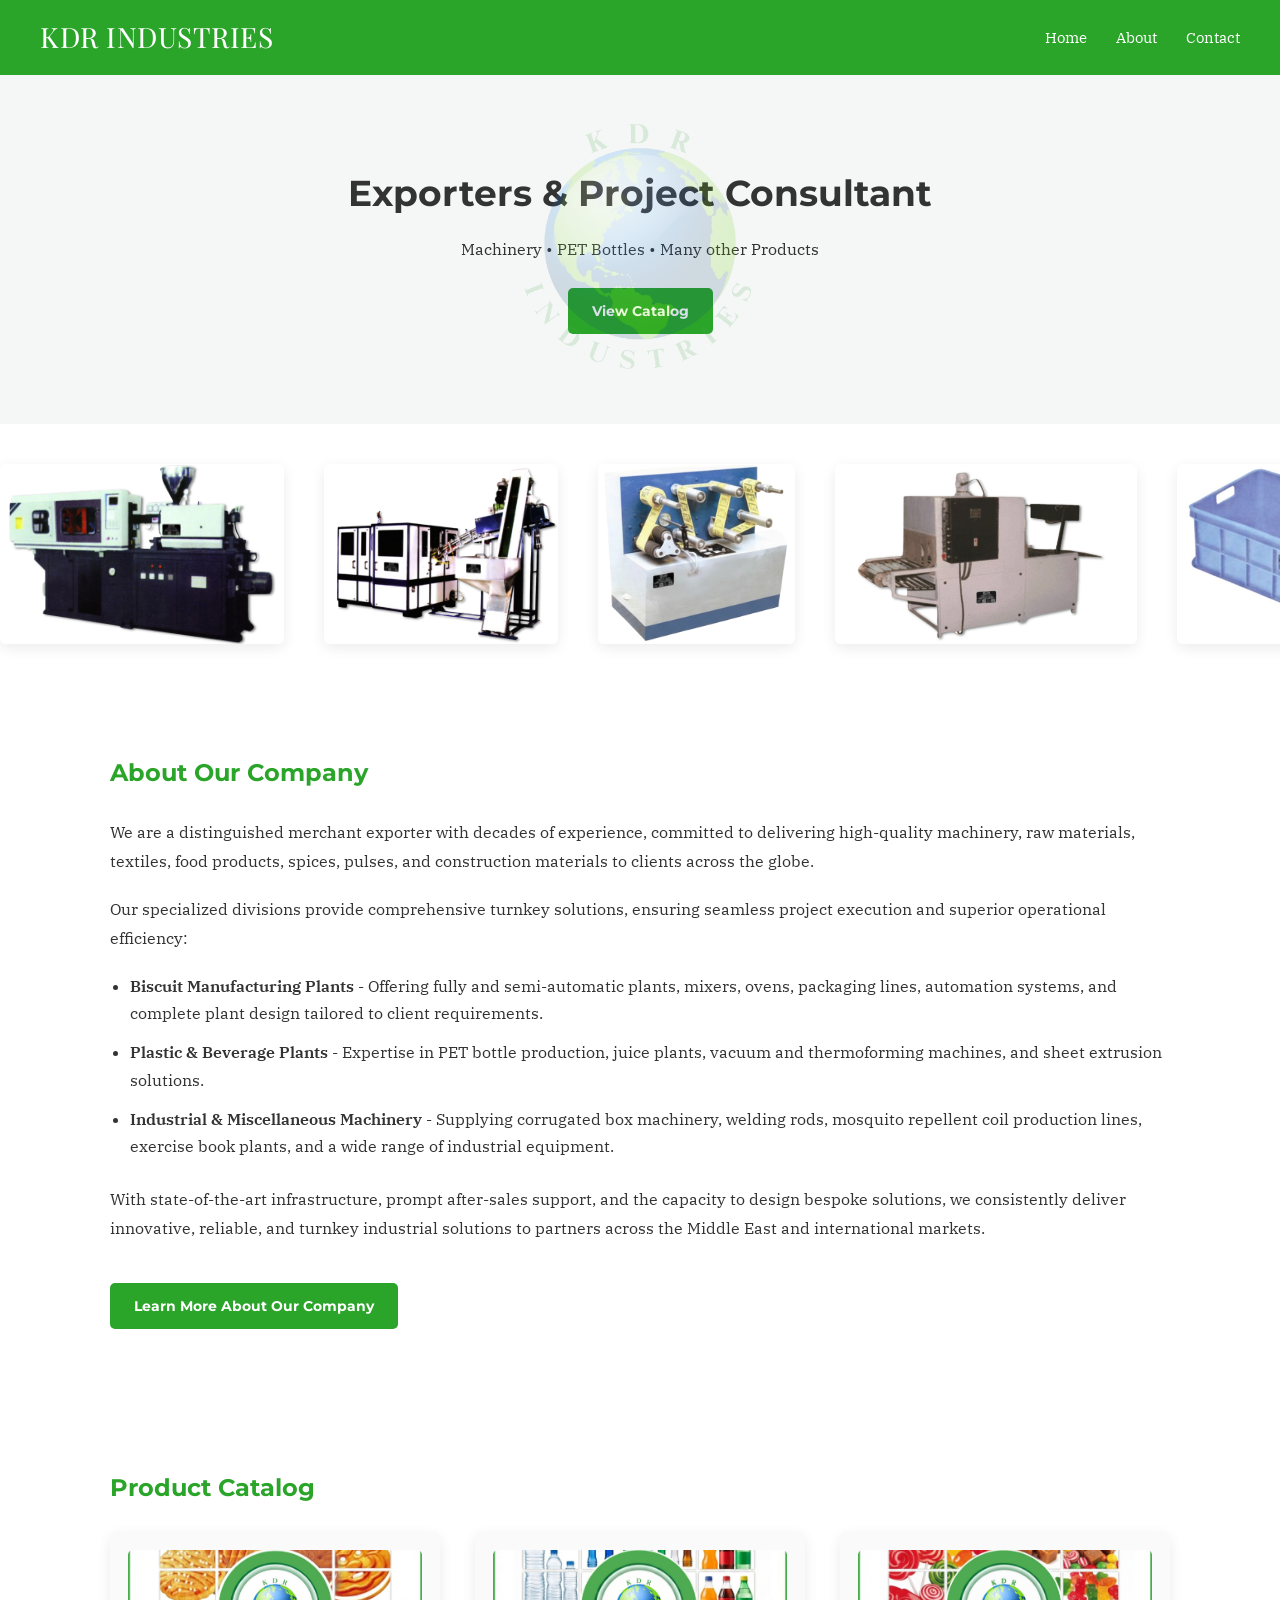
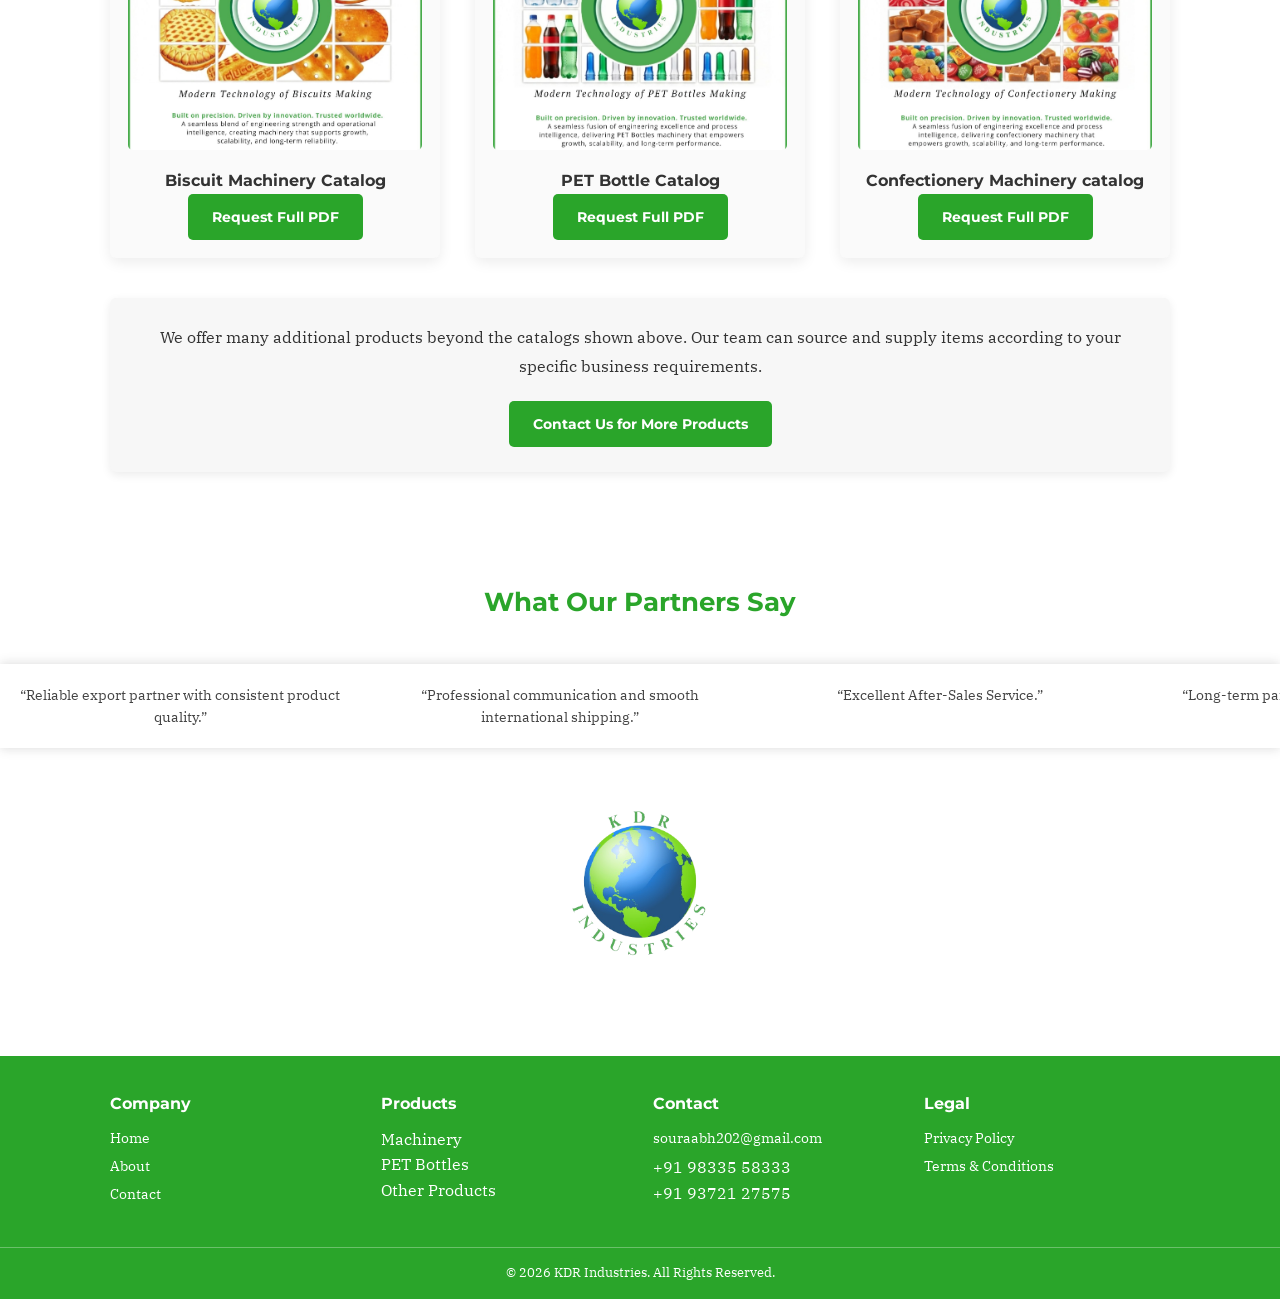
==== index.html @ a117afd2 "Add files via upload" ====
<!DOCTYPE html>
<html>

<head>

<link href="https://fonts.googleapis.com/css2?family=Playfair+Display:wght@430&display=swap" rel="stylesheet">

<link href="https://fonts.googleapis.com/css2?family=Montserrat:wght@700&family=Roboto:wght@400&display=swap" rel="stylesheet"><link href="https://fonts.googleapis.com/css2?family=IBM+Plex+Serif:wght@400;700&family=Montserrat:wght@700&display=swap" rel="stylesheet">

<title>KDR INDUSTRIES</title>

<meta name="viewport" content="width=device-width, initial-scale=1">

<link rel="stylesheet" href="style.css">

</head>

<body>

<header>

<div class="logo">
<h3>KDR INDUSTRIES</h3>
</div>

<nav>
<a href="index.html">Home</a>
<a href="about.html">About</a>
<a href="contact.html">Contact</a>
</nav>

</header>



<section class="hero">

<div class="hero-logo">
<img src="images/logo.png">
</div>

<h1>Exporters & Project Consultant</h1>

<p>Machinery • PET Bottles • Many other Products</p>

<a class="button" href="#catalog">View Catalog</a>

</section>

<section class="photo-slider-section">

<div class="photo-slider">

<img src="images/slide1.jpg" alt="">
<img src="images/slide2.jpg" alt="">
<img src="images/slide3.jpg" alt="">
<img src="images/slide4.jpg" alt="">
<img src="images/slide5.jpg" alt="">
<img src="images/slide6.jpg" alt="">
<img src="images/slide7.jpg" alt="">
<img src="images/slide8.jpg" alt="">

<!-- repeat same images again for seamless loop -->

<img src="images/slide1.jpg" alt="">
<img src="images/slide2.jpg" alt="">
<img src="images/slide3.jpg" alt="">
<img src="images/slide4.jpg" alt="">
<img src="images/slide5.jpg" alt="">
<img src="images/slide6.jpg" alt="">
<img src="images/slide7.jpg" alt="">
<img src="images/slide8.jpg" alt="">

</div>

</section>

<section class="section">

<h2>About Our Company</h2>

<p>
We are a distinguished merchant exporter with decades of experience, committed to delivering high-quality machinery, raw materials, textiles, food products, spices, pulses, and construction materials to clients across the globe.
</p>

<p>
Our specialized divisions provide comprehensive turnkey solutions, ensuring seamless project execution and superior operational efficiency:
</p>

<ul>
  <li><strong>Biscuit Manufacturing Plants</strong> - Offering fully and semi-automatic plants, mixers, ovens, packaging lines, automation systems, and complete plant design tailored to client requirements.</li>
  <li><strong>Plastic & Beverage Plants</strong> - Expertise in PET bottle production, juice plants, vacuum and thermoforming machines, and sheet extrusion solutions.</li>
  <li><strong>Industrial & Miscellaneous Machinery</strong> - Supplying corrugated box machinery, welding rods, mosquito repellent coil production lines, exercise book plants, and a wide range of industrial equipment.</li>
</ul>

<p>
With state-of-the-art infrastructure, prompt after-sales support, and the capacity to design bespoke solutions, we consistently deliver innovative, reliable, and turnkey industrial solutions to partners across the Middle East and international markets.
</p>

<a class="button about-btn" href="about.html">Learn More About Our Company</a>

</section>



<section id="catalog" class="section">

<h2>Product Catalog</h2>

<div class="catalog">

<div class="catalog-card">

<img src="images/brochure1.jpg" class="catalog-img">

<h4>Biscuit Machinery Catalog</h4>

<a class="button" href="contact.html">
Request Full PDF
</a>

</div>


<div class="catalog-card">

<img src="images/brochure2.jpg" class="catalog-img">

<h4>PET Bottle Catalog</h4>

<a class="button" href="contact.html">
Request Full PDF
</a>

</div>


<div class="catalog-card">

<img src="images/brochure3.jpg" class="catalog-img">

<h4>Confectionery Machinery catalog</h4>

<a class="button" href="contact.html">
Request Full PDF
</a>

</div>

</div>

<div class="catalog-note">

<p>
We offer many additional products beyond the catalogs shown above.
Our team can source and supply items according to your specific
business requirements.
</p>

<a class="button" href="contact.html">
Contact Us for More Products
</a>

</div>

</section>

<!-- MODAL FOR CATALOG PREVIEW -->
<div id="catalogModal" class="modal">
  <span class="modal-close">&times;</span>
  <img class="modal-content" id="modalImage">
</div>

<!-- TESTIMONIALS TITLE -->

<div class="testimonial-title">
<h2>What Our Partners Say</h2>
</div>

<section class="testimonials">

<div class="testimonial-slider">

<div class="testimonial">
“Reliable export partner with consistent product quality.”
</div>

<div class="testimonial">
“Professional communication and smooth international shipping.”
</div>

<div class="testimonial">
“Excellent After-Sales Service.”
</div>

<div class="testimonial">
“Long-term partnership built on trust and reliability.”
</div>

<!-- duplicated for smooth loop -->

<div class="testimonial">
“Reliable export partner with consistent product quality.”
</div>

<div class="testimonial">
“Professional communication and smooth international shipping.”
</div>

<div class="testimonial">
“Excellent After-Sales Service.”
</div>

<div class="testimonial">
“Long-term partnership built on trust and reliability.”
</div>

</div>

</section>



<!-- BRAND LOGO SECTION -->

<section class="brand-section">

<a href="about.html">

<img src="images/logo.png">

</a>

</section>



<footer>

<div class="footer-container">

<div class="footer-section">

<h4>Company</h4>

<a href="index.html">Home</a>
<a href="about.html">About</a>
<a href="contact.html">Contact</a>

</div>


<div class="footer-section">

<h4>Products</h4>

<p>Machinery</p>
<p>PET Bottles</p>
<p>Other Products</p>

</div>


<div class="footer-section">

<h4>Contact</h4>

<a href="mailto:souraabh202@gmail.com">
souraabh202@gmail.com
</a>

<p>+91 98335 58333</p>

<p>+91 93721 27575</p>

</div>


<div class="footer-section">

<h4>Legal</h4>

<a href="privacy.html">Privacy Policy</a>
<a href="terms.html">Terms & Conditions</a>

</div>

</div>


<div class="footer-bottom">

© 2026 KDR Industries. All Rights Reserved.

</div>

</footer>

<script>
// CATALOG IMAGE MODAL
const modal = document.getElementById("catalogModal");
const modalImg = document.getElementById("modalImage");
const catalogImages = document.querySelectorAll(".catalog-img");
const closeBtn = document.querySelector(".modal-close");

catalogImages.forEach(img => {
  img.onclick = function(){
    modal.style.display = "block";
    modalImg.src = this.src;
  }
});

closeBtn.onclick = function() {
  modal.style.display = "none";
}

// Close modal if click outside the image
modal.onclick = function(e){
  if(e.target === modal){
    modal.style.display = "none";
  }
}
</script>

</body>

</html>
---- style.css ----
*{
margin:0;
padding:0;
box-sizing:border-box;
}

body{
font-family: Arial, Helvetica, sans-serif;
background:#ffffff;
color:#333;
line-height:1.6;
}

/* HEADER */

header{
background:#2aa52a;
color:white;
padding:15px 40px;
display:flex;
align-items:center;
justify-content:space-between;
flex-wrap:wrap;
}

.logo img{
height:42px;
}

/* GLOBAL FONT SETTINGS */

/* HEADINGS / BOLD TEXT */
h1, h2, h3, h4, h5, h6 {
    font-family: 'Montserrat', sans-serif;
    font-weight:700;
}

/* BODY / PARAGRAPHS / LINKS */
body, p, li, a {
    font-family: 'IBM Plex Serif', serif;
    font-weight:400;
}

/* BUTTONS & STRONG TEXT */
.button, strong {
    font-family: 'Montserrat', sans-serif;
    font-weight:700;
}

/* NAVIGATION */

nav a{
color:white;
text-decoration:none;
margin-left:25px;
font-size:15px;
transition:0.3s;
display:inline-block;
}

nav a:hover{
color:#e6fff7;
transform:scale(1.08);
}

/* HERO */

.hero{
background:#f4f7f6;
padding:90px 20px;
text-align:center;
position:relative;
overflow:hidden;
}

/* HERO LOGO WATERMARK */

.hero-logo{
position:absolute;
top:50%;
left:50%;
transform:translate(-50%,-50%);
opacity:0.17;
pointer-events:none;
}

.hero-logo img{
width:320px;
max-width:80%;
}

.hero h1{
font-size:36px;
margin-bottom:15px;
}

.hero p{
margin-bottom:25px;
}

/* BUTTON */

.button{
background:#2aa52a;
color:white;
padding:12px 24px;
border-radius:5px;
text-decoration:none;
font-size:14px;
display:inline-block;
transition:0.25s;
}

/* UPDATED BUTTON HOVER: background changes, zoom works, text color stays white */
.button:hover{
transform:scale(1.07);
background:#1d781d;
color:white; /* text color stays same */
}

.button:hover{
text-decoration:none;
}

/* SECTIONS */

.section{
padding:70px 20px;
max-width:1100px;
margin:auto;
}

.section h2{
margin-bottom:25px;
color:#2aa52a;
}

/* CATALOG */

.catalog{
display:grid;
grid-template-columns:repeat(auto-fit,minmax(260px,1fr));
gap:35px;
}

.catalog-card{
background:#fafafa;
padding:18px;
border-radius:6px;
box-shadow:0 4px 14px rgba(0,0,0,0.08);
text-align:center;
}

/* Catalog images - better fit for A4 type */
.catalog-card img{
    width:100%;
    max-height:200px;  /* new: limit height so tall images fit nicely */
    object-fit:cover;  /* crop proportionally if needed */
    border-radius:5px;
    cursor:pointer;
    transition:0.3s;
}

.catalog-card img:hover{
    transform:scale(1.05);
}

.catalog-card h4{
margin-top:10px;
}

/* TESTIMONIALS */

.testimonials{
background:#ffffff;
padding:20px;
margin-top:40px;
box-shadow:0px -3px 10px rgba(0,0,0,0.08),
0px 3px 10px rgba(0,0,0,0.08);
overflow:hidden;
}

.testimonial-slider{
display:flex;
gap:60px;
width:max-content;
animation:slide 25s linear infinite;
}

.testimonial{
width:320px;
font-size:14px;
color:#444;
text-align:center;
}

@keyframes slide{
0%{transform:translateX(0);}
100%{transform:translateX(-50%);}
}
/* FOOTER */

footer{
background:#2aa52a;
color:white;
margin-top:50px;
}

.footer-container{
max-width:1100px;
margin:auto;
padding:35px 20px;
display:grid;
grid-template-columns:repeat(auto-fit,minmax(220px,1fr));
gap:25px;
}

.footer-section h4{
margin-bottom:10px;
}

.footer-section a{
color:white;
text-decoration:none;
display:block;
margin-bottom:6px;
font-size:14px;
}

.footer-section a:hover{
text-decoration:underline;
}

.footer-bottom{
text-align:center;
padding:15px;
border-top:1px solid rgba(255,255,255,0.3);
font-size:13px;
}

/* CONTACT BOX */

.contact-box{
background:#f7f7f7;
padding:30px;
border-radius:6px;
box-shadow:0 3px 10px rgba(0,0,0,0.1);
max-width:600px;
}

/* TESTIMONIAL TITLE */

.testimonial-title{
text-align:center;
margin-top:40px;
margin-bottom:10px;
}

.testimonial-title h2{
color:#2aa52a;
font-size:26px;
}

/* CONTACT FLEX CONTAINER */
.contact-flex-container{
    display:flex;
    align-items:flex-start;
    justify-content:space-between;
    gap:40px;
    flex-wrap:wrap; /* for mobile */
}

/* Make contact box take most space */
.contact-box{
    flex:1 1 400px; /* grow, shrink, base 400px */
    padding:25px;
    background:#f4f4f4;
    border-radius:8px;
    box-shadow:0 3px 10px rgba(0,0,0,0.08);
}

/* Logo next to it */
.contact-logo{
    flex:0 0 250px; /* fixed width for logo */
    text-align:center;
}

.contact-logo img{
    max-width:100%;
    border-radius:8px;
    opacity:0.9;
    transition:0.3s;
}

.contact-logo img:hover{
    transform:scale(1.05);
    opacity:1;
}

/* BRAND LOGO SECTION */
.brand-section{
    text-align:center;
    padding:60px 20px 40px 20px;
}

.brand-section img{
    width:150px;  /* increased from 70px */
    max-width:90%;
    opacity:0.95;
    transition:0.3s;
}

.brand-section img:hover{
    transform:scale(1.05);
    opacity:1;
}

.catalog-note{
text-align:center;
margin-top:40px;
padding:25px;
background:#f7f7f7;
border-radius:6px;
box-shadow:0 3px 10px rgba(0,0,0,0.08);
}

.catalog-note p{
margin-bottom:15px;
font-size:15px;
}

/* CONTACT FLEX CONTAINER */
.contact-flex-container{
    display:flex;
    align-items:flex-start;
    justify-content:space-between;
    gap:40px;
    flex-wrap:wrap; /* for mobile */
}

/* Contact Box */
.contact-box{
    flex:1 1 400px; /* takes most space */
    padding:25px;
    background:#f4f4f4;
    border-radius:8px;
    box-shadow:0 3px 10px rgba(0,0,0,0.08);
}

/* Map next to contact box */
.contact-map{
    flex:0 0 400px; /* fixed width on desktop */
    border-radius:8px;
    overflow:hidden;
}

.contact-map iframe{
    border-radius:8px;
}

/* CATALOG IMAGE MODAL */
.modal {
  display:none;
  position:fixed;
  z-index:1000;
  padding-top:60px;
  left:0;
  top:0;
  width:100%;
  height:100%;
  overflow:auto;
  background-color: rgba(0,0,0,0.8);
}

.modal-content {
  margin:auto;
  display:block;
  max-width:90%;
  max-height:80%;
  border-radius:6px;
}

.modal-close {
  position:absolute;
  top:20px;
  right:35px;
  color:#fff;
  font-size:40px;
  font-weight:bold;
  cursor:pointer;
  transition:0.3s;
}

.modal-close:hover {
  color:#ccc;
}

/* Make links look like normal text but still clickable */
a {
    color: inherit;      /* uses the text color of the surrounding element */
    text-decoration: none; /* removes underline */
    transition: 0.3s;
}

/* Optional: subtle hover effect to show it's clickable */
a:hover {
    color: #007f5f; /* or a slightly darker/lighter shade of your green */
    text-decoration: underline; /* optional: only on hover */
}

/* Header company name font */
header .logo h3 {
    font-family: 'Playfair Display', serif;
    font-weight:430; /* optional, makes it bold */
    font-size: 28px; /* adjust size as needed */
    letter-spacing: 0.5px; /* optional, subtle spacing */
    margin: 0; /* keep it tight with header layout */
}

/* About Section - cleaner spacing */
.section p {
    line-height: 1.8;      /* more spacing between lines */
    margin-bottom: 20px;    /* space between paragraphs */
    font-size: 16px;        /* slightly larger for readability */
}

.section ul {
    margin: 15px 0 25px 20px;  /* top & bottom spacing + indent */
    line-height: 1.7;           /* spacing between bullet lines */
}

.section ul li {
    margin-bottom: 12px;  /* space between bullets */
}

/* About section bullet points - bold but same font as body */
.section ul li strong {
    font-family: 'IBM Plex Serif', serif;  /* same as body text */
    font-weight: 600;                      /* slightly heavier for emphasis */
}

/* About section left-aligned button */
.section .about-btn {
    display: inline-block;   /* keeps it inline like normal button */
    margin-top: 20px;        /* spacing from paragraph */
    background: #2aa52a;     /* same green as other buttons */
    color: white;            /* text color stays white */
    padding: 12px 24px;
    border-radius: 5px;
    text-decoration: none;
    font-size: 14px;
    transition: 0.25s;
}

.section .about-btn:hover {
    transform: scale(1.07);
    background: #1d781d;    /* same hover green as other buttons */
    color: white;            /* text color stays same on hover */
}

/* PHOTO SLIDER */

.photo-slider-section{
overflow:hidden;
background:#ffffff;
padding:40px 0;
}

.photo-slider{
display:flex;
gap:40px;
width:max-content;
animation:photoslide 25s linear infinite;
}

.photo-slider img{
height:180px;
width:auto;
border-radius:6px;
box-shadow:0 4px 14px rgba(0,0,0,0.08);
transition:0.3s;
}

.photo-slider img:hover{
transform:scale(1.05);
}

@keyframes photoslide{
0%{transform:translateX(0);}
100%{transform:translateX(-50%);}
}

/* Brand name bottom about us */
.brand-name{
font-family: 'Playfair Display', serif;
font-weight: 400;
}


/* Privacy policy tighter spacing */

.privacy-page p{
line-height:1.2;
margin-bottom:10px;
}

.privacy-page ul{
margin:10px 0 15px 20px;
}

.privacy-page ul li{
margin-bottom:6px;
}





/* MOBILE */

@media(max-width:768px){

.hero h1{
font-size:26px;
}

header{
flex-direction:column;
align-items:flex-start;
}

nav{
margin-top:10px;
}

}
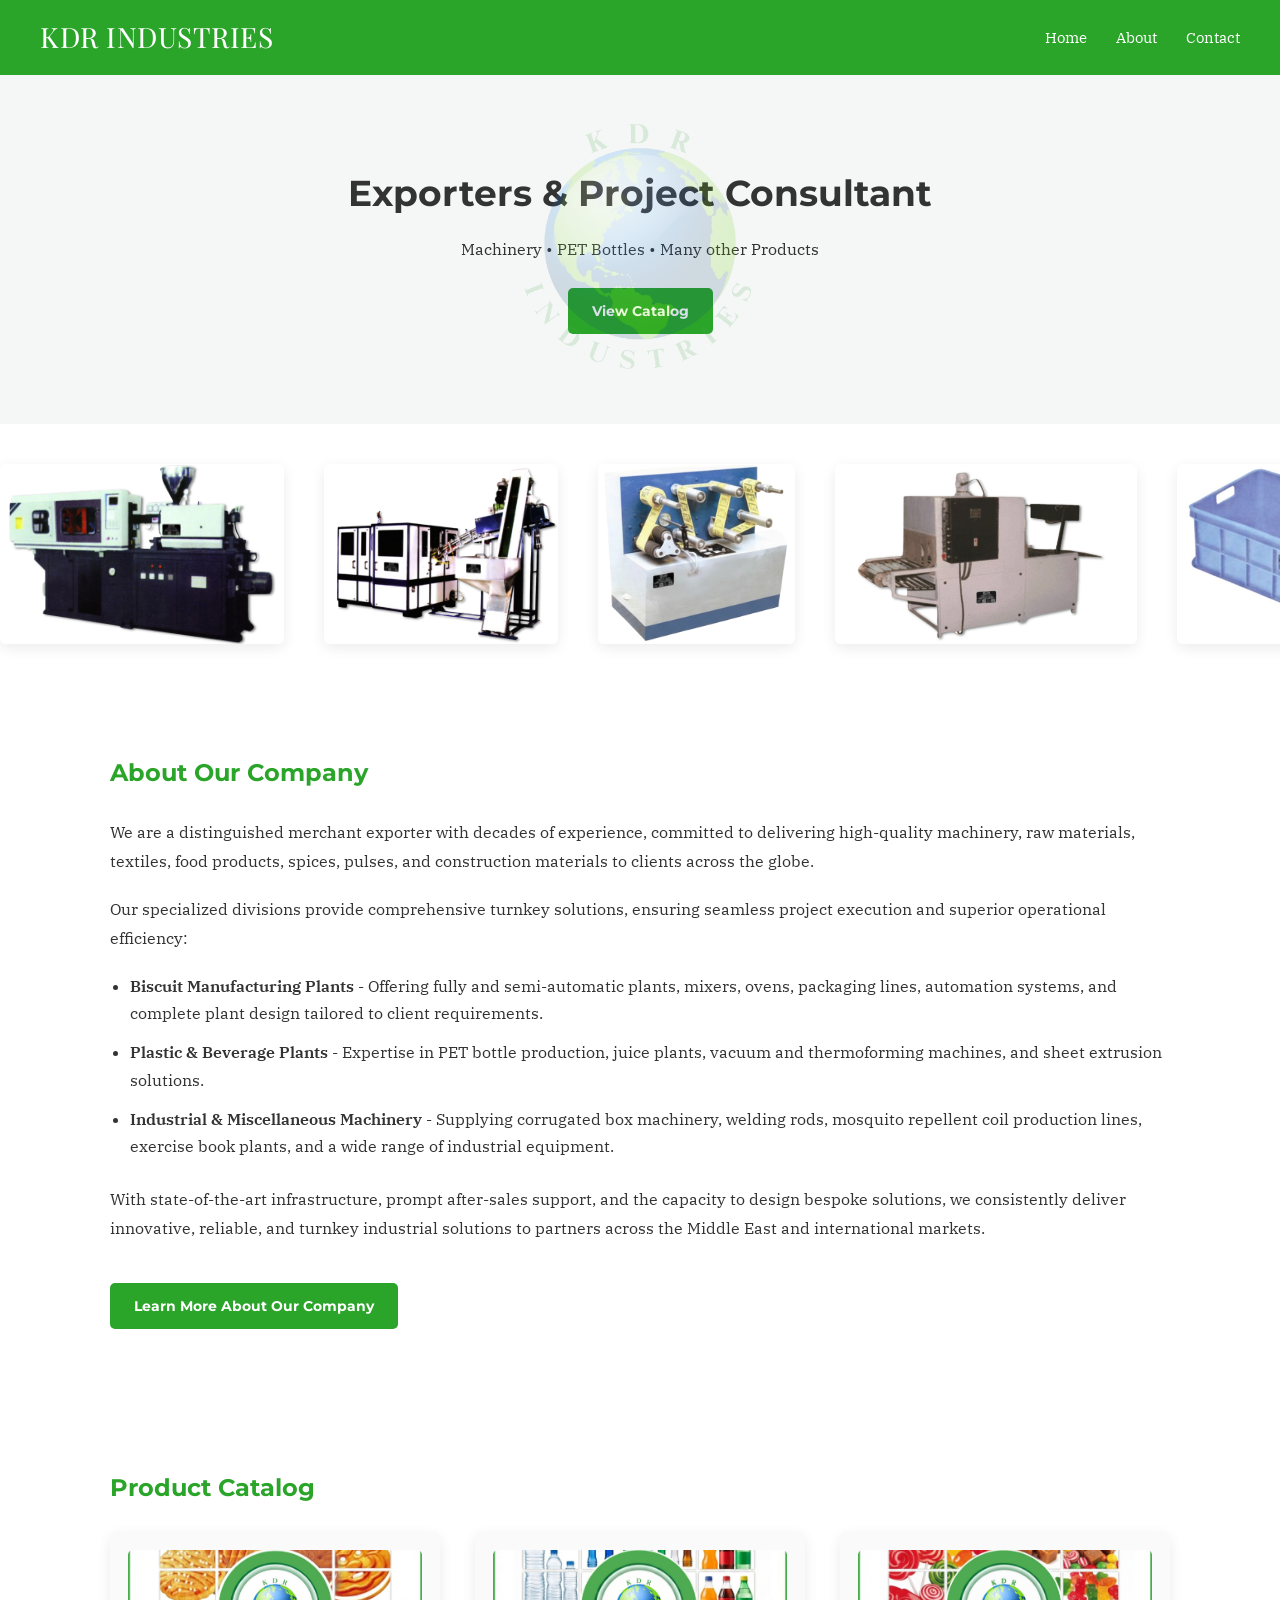
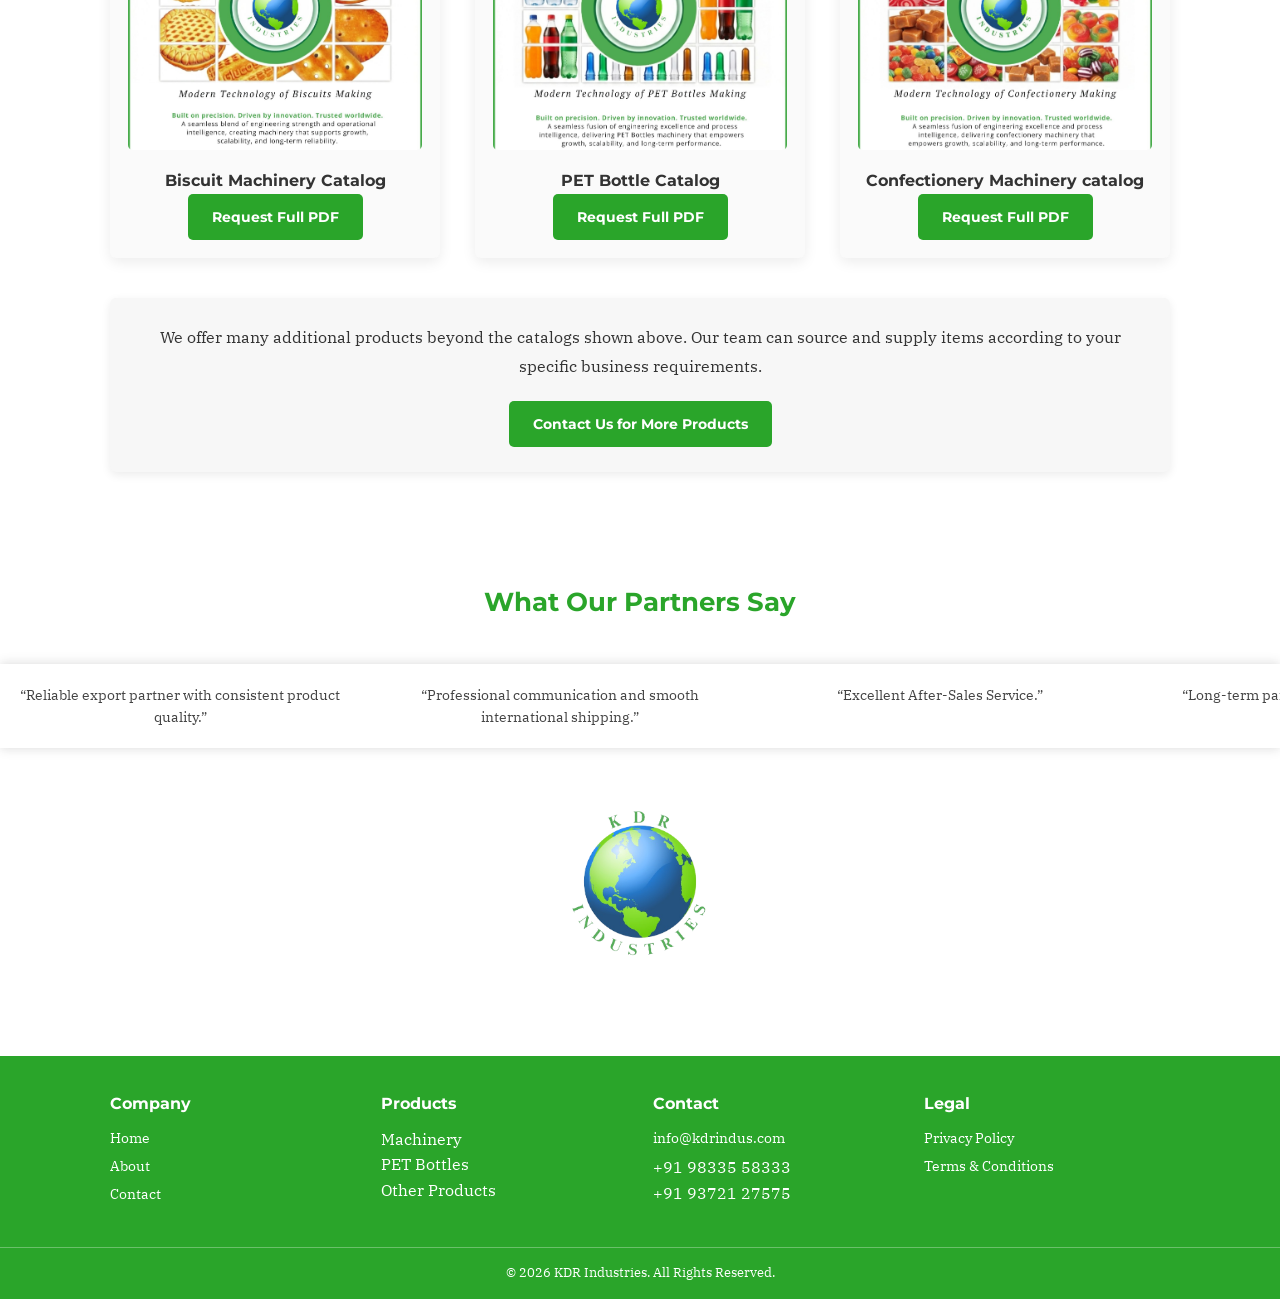
==== commit dfa2035e: "Update index.html" ====
--- a/index.html
+++ b/index.html
@@ -3,6 +3,8 @@
 
 <head>
 
+<link rel="canonical" href="https://kdrindus.com/">  
+  
 <link href="https://fonts.googleapis.com/css2?family=Playfair+Display:wght@430&display=swap" rel="stylesheet">
 
 <link href="https://fonts.googleapis.com/css2?family=Montserrat:wght@700&family=Roboto:wght@400&display=swap" rel="stylesheet"><link href="https://fonts.googleapis.com/css2?family=IBM+Plex+Serif:wght@400;700&family=Montserrat:wght@700&display=swap" rel="stylesheet">
@@ -13,6 +15,19 @@
 
 <link rel="stylesheet" href="style.css">
 
+<script type="application/ld+json">
+{
+ "@context":"https://schema.org",
+ "@type":"Organization",
+ "name":"KDR Industries",
+ "url":"https://kdrindus.com",
+ "logo":"https://kdrindus.com/images/logo.png"
+}
+</script>
+
+<link rel="icon" href="/images/favicon.png" type="image/png">
+<link rel="shortcut icon" href="/images/favicon.png">  
+  
 </head>
 
 <body>
@@ -265,8 +280,8 @@
 
 <h4>Contact</h4>
 
-<a href="mailto:souraabh202@gmail.com">
-souraabh202@gmail.com
+<a href="mailto:info@kdrindus.com">
+info@kdrindus.com
 </a>
 
 <p>+91 98335 58333</p>
@@ -324,4 +339,4 @@
 
 </body>
 
-</html>+</html>
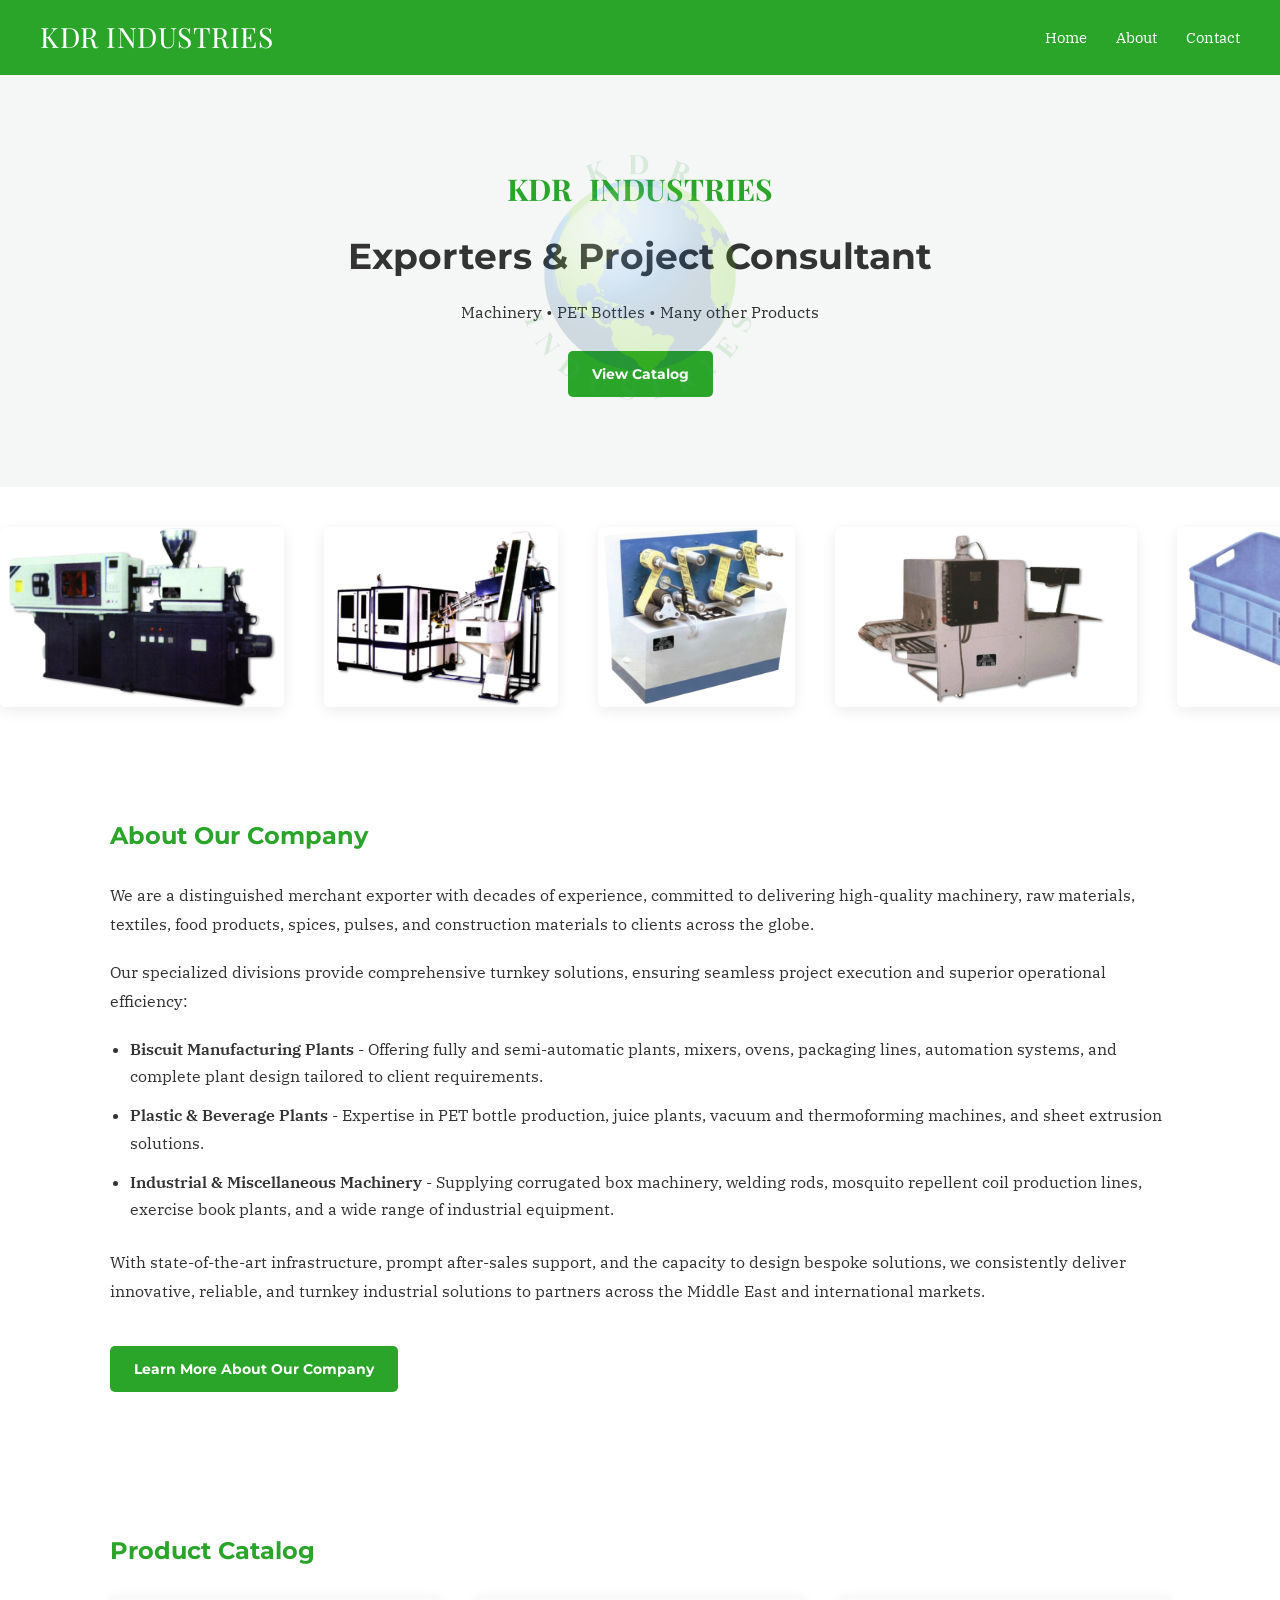
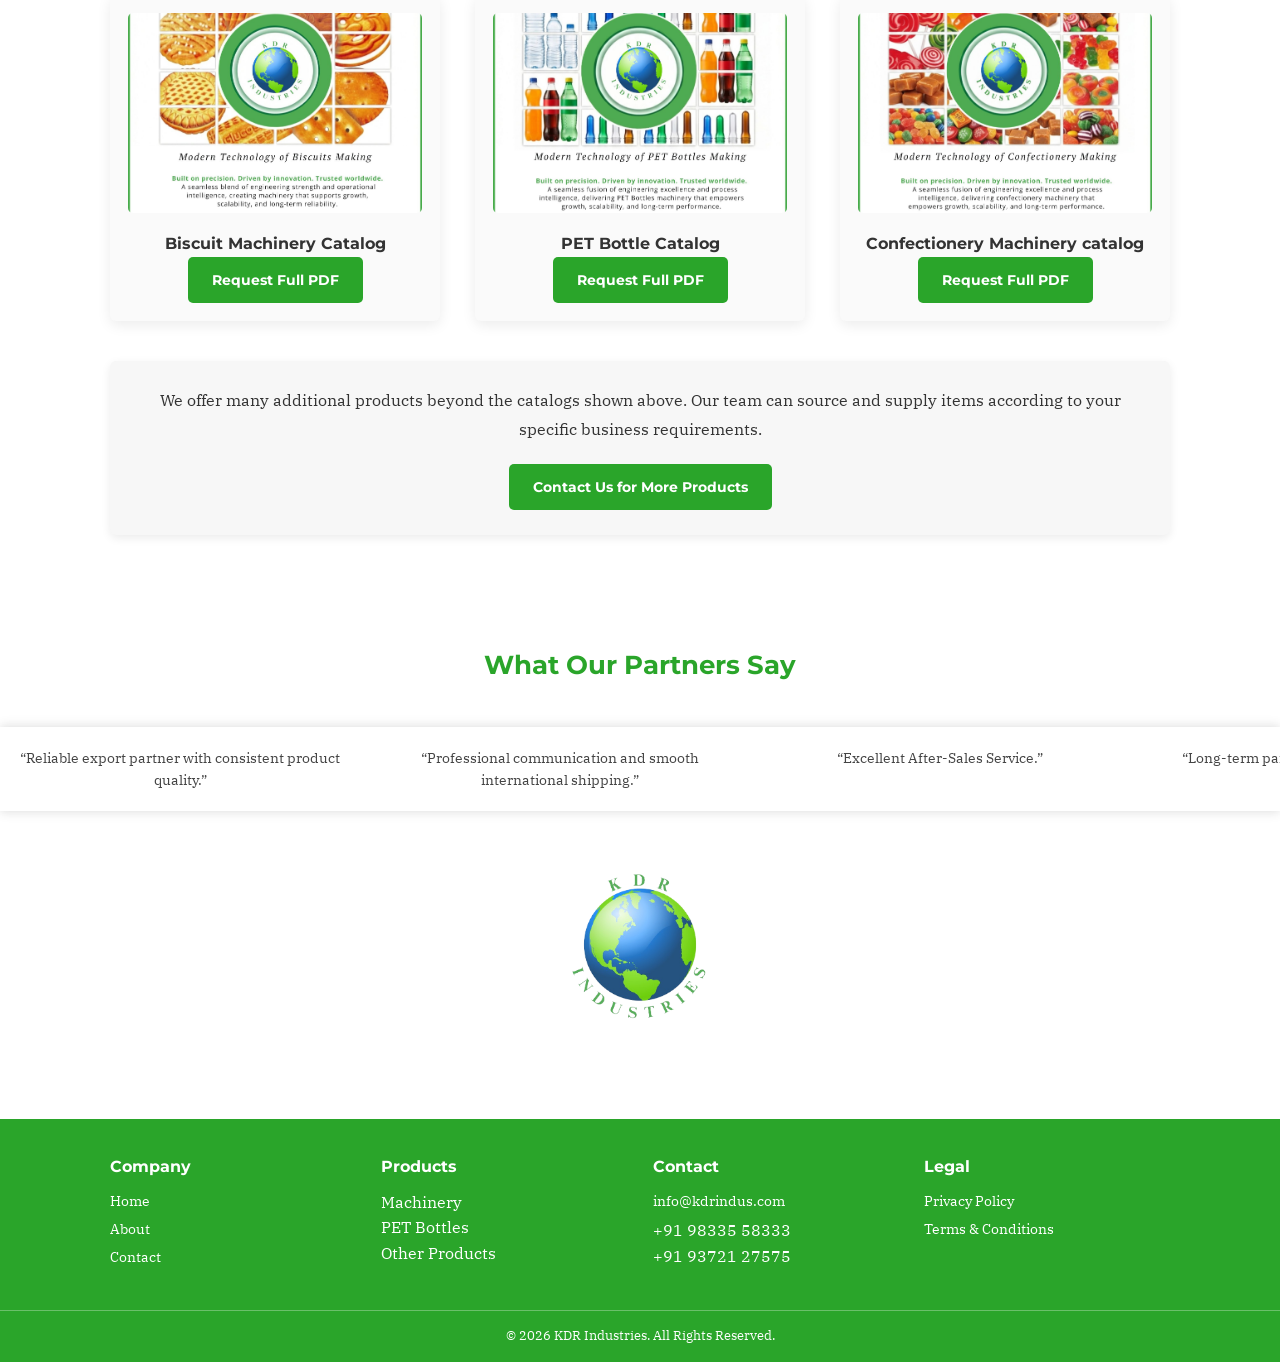
==== commit 30822ab0: "Update index.html" ====
--- a/index.html
+++ b/index.html
@@ -9,7 +9,9 @@
 
 <link href="https://fonts.googleapis.com/css2?family=Montserrat:wght@700&family=Roboto:wght@400&display=swap" rel="stylesheet"><link href="https://fonts.googleapis.com/css2?family=IBM+Plex+Serif:wght@400;700&family=Montserrat:wght@700&display=swap" rel="stylesheet">
 
-<title>KDR INDUSTRIES</title>
+<title>KDR Industries – Machinery Exporters & Project Consultants</title>
+
+<meta name="description" content="KDR Industries is a leading exporter of machinery, PET bottles, and turnkey industrial solutions serving global markets including the Middle East.">  
 
 <meta name="viewport" content="width=device-width, initial-scale=1">
 
@@ -54,6 +56,10 @@
 <img src="images/logo.png">
 </div>
 
+<h1 style="color: #2aa52a; font-family: 'Playfair Display', serif; font-size: 30px; word-spacing: 10px;">
+  KDR INDUSTRIES
+</h1>
+  
 <h1>Exporters & Project Consultant</h1>
 
 <p>Machinery • PET Bottles • Many other Products</p>
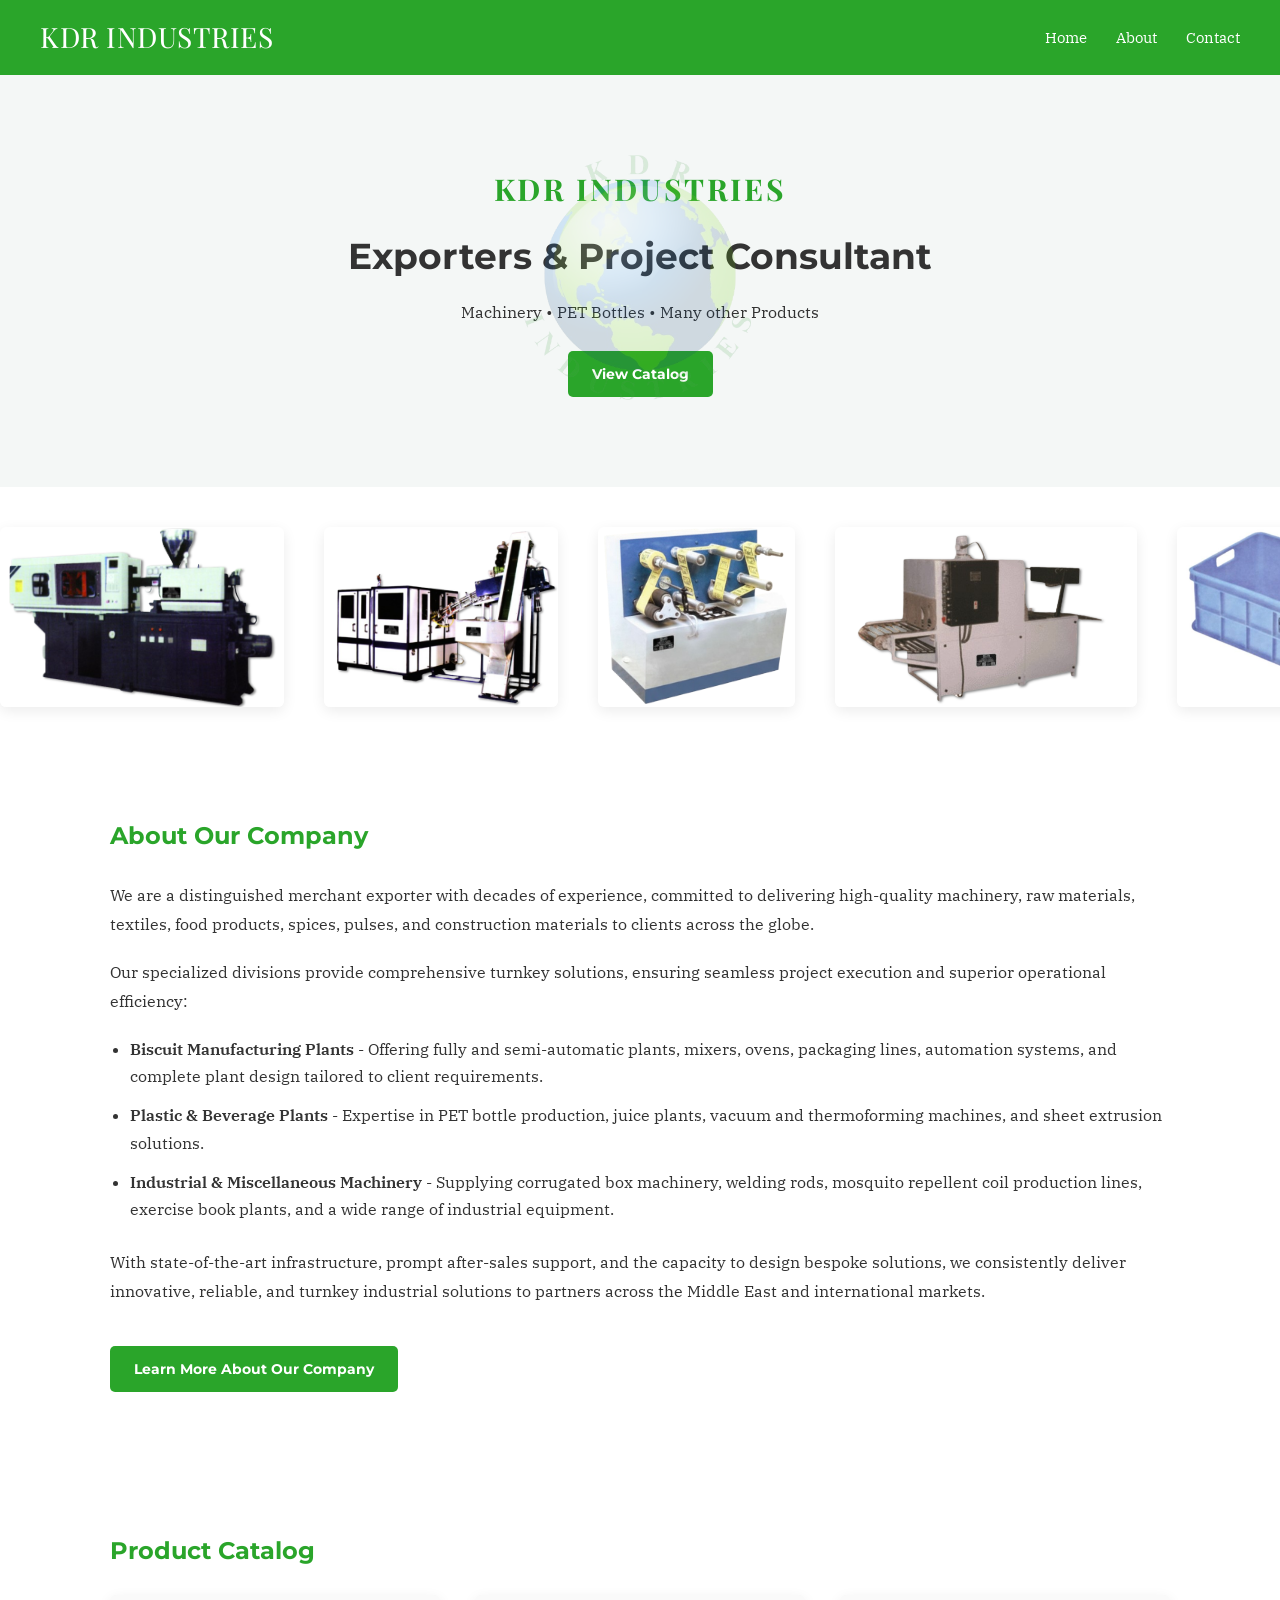
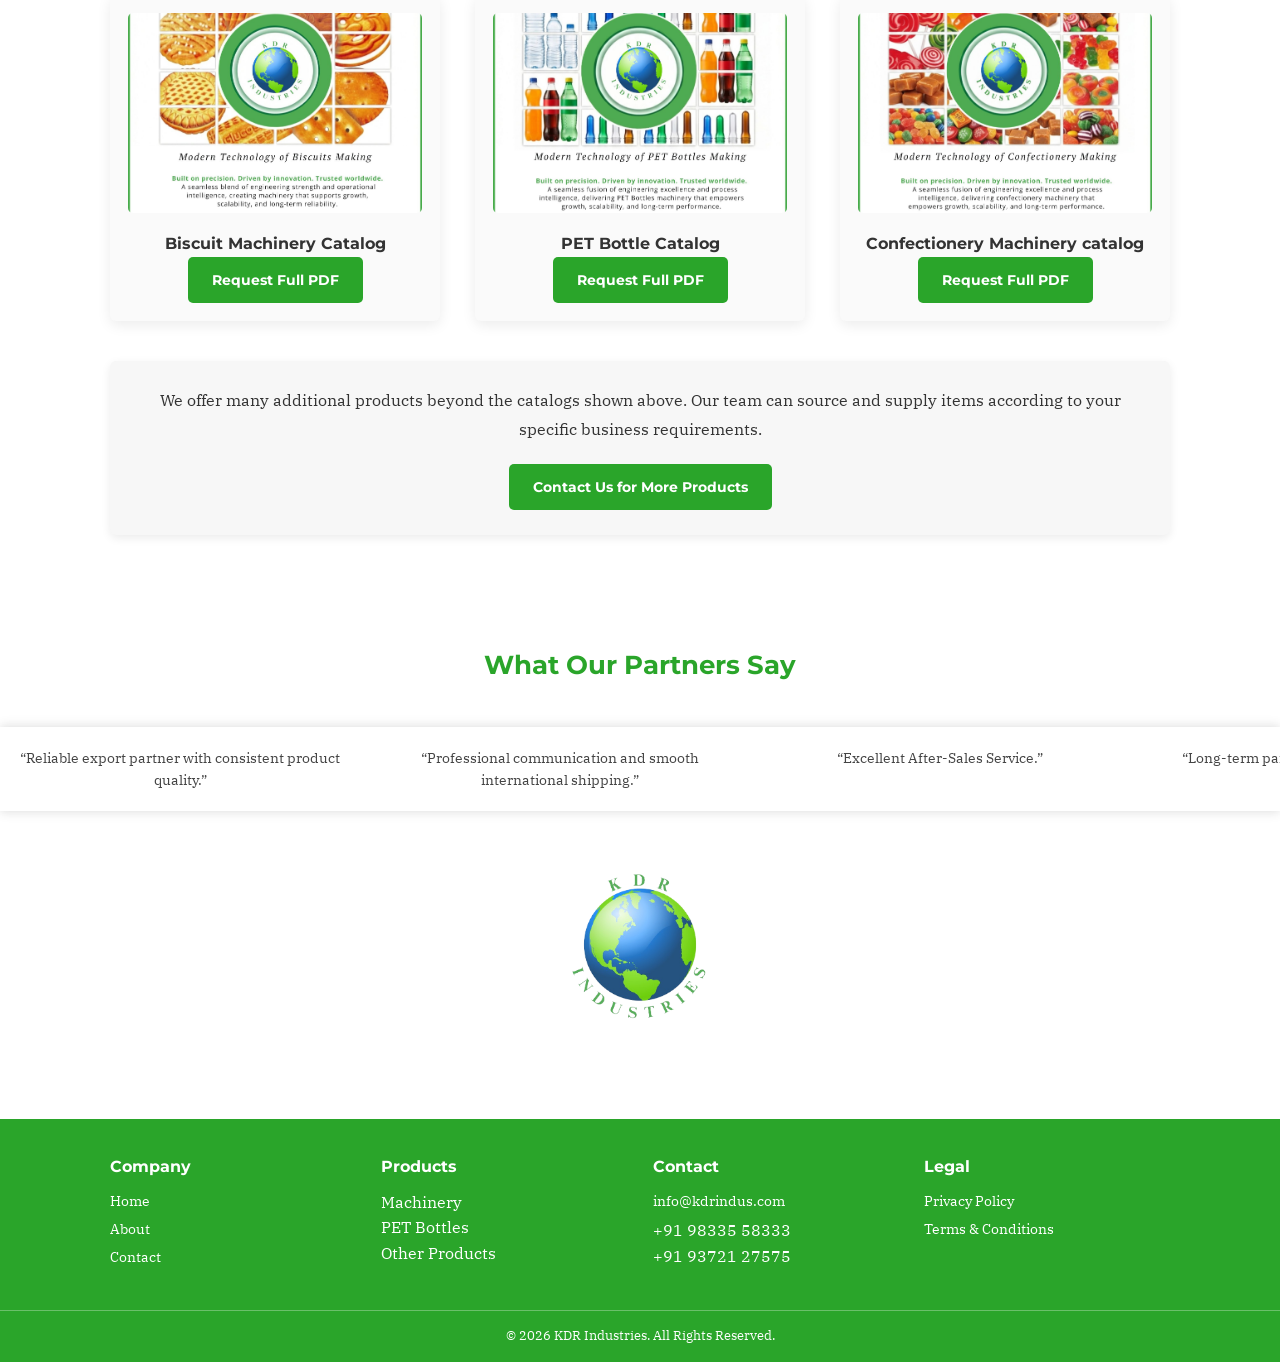
==== commit 18ec36a2: "Update index.html" ====
--- a/index.html
+++ b/index.html
@@ -56,7 +56,7 @@
 <img src="images/logo.png">
 </div>
 
-<h1 style="color: #2aa52a; font-family: 'Playfair Display', serif; font-size: 30px; word-spacing: 10px;">
+<h1 style="color: #2aa52a; font-family: 'Playfair Display', serif; font-size: 30px; letter-spacing: 2.6px;">
   KDR INDUSTRIES
 </h1>
   
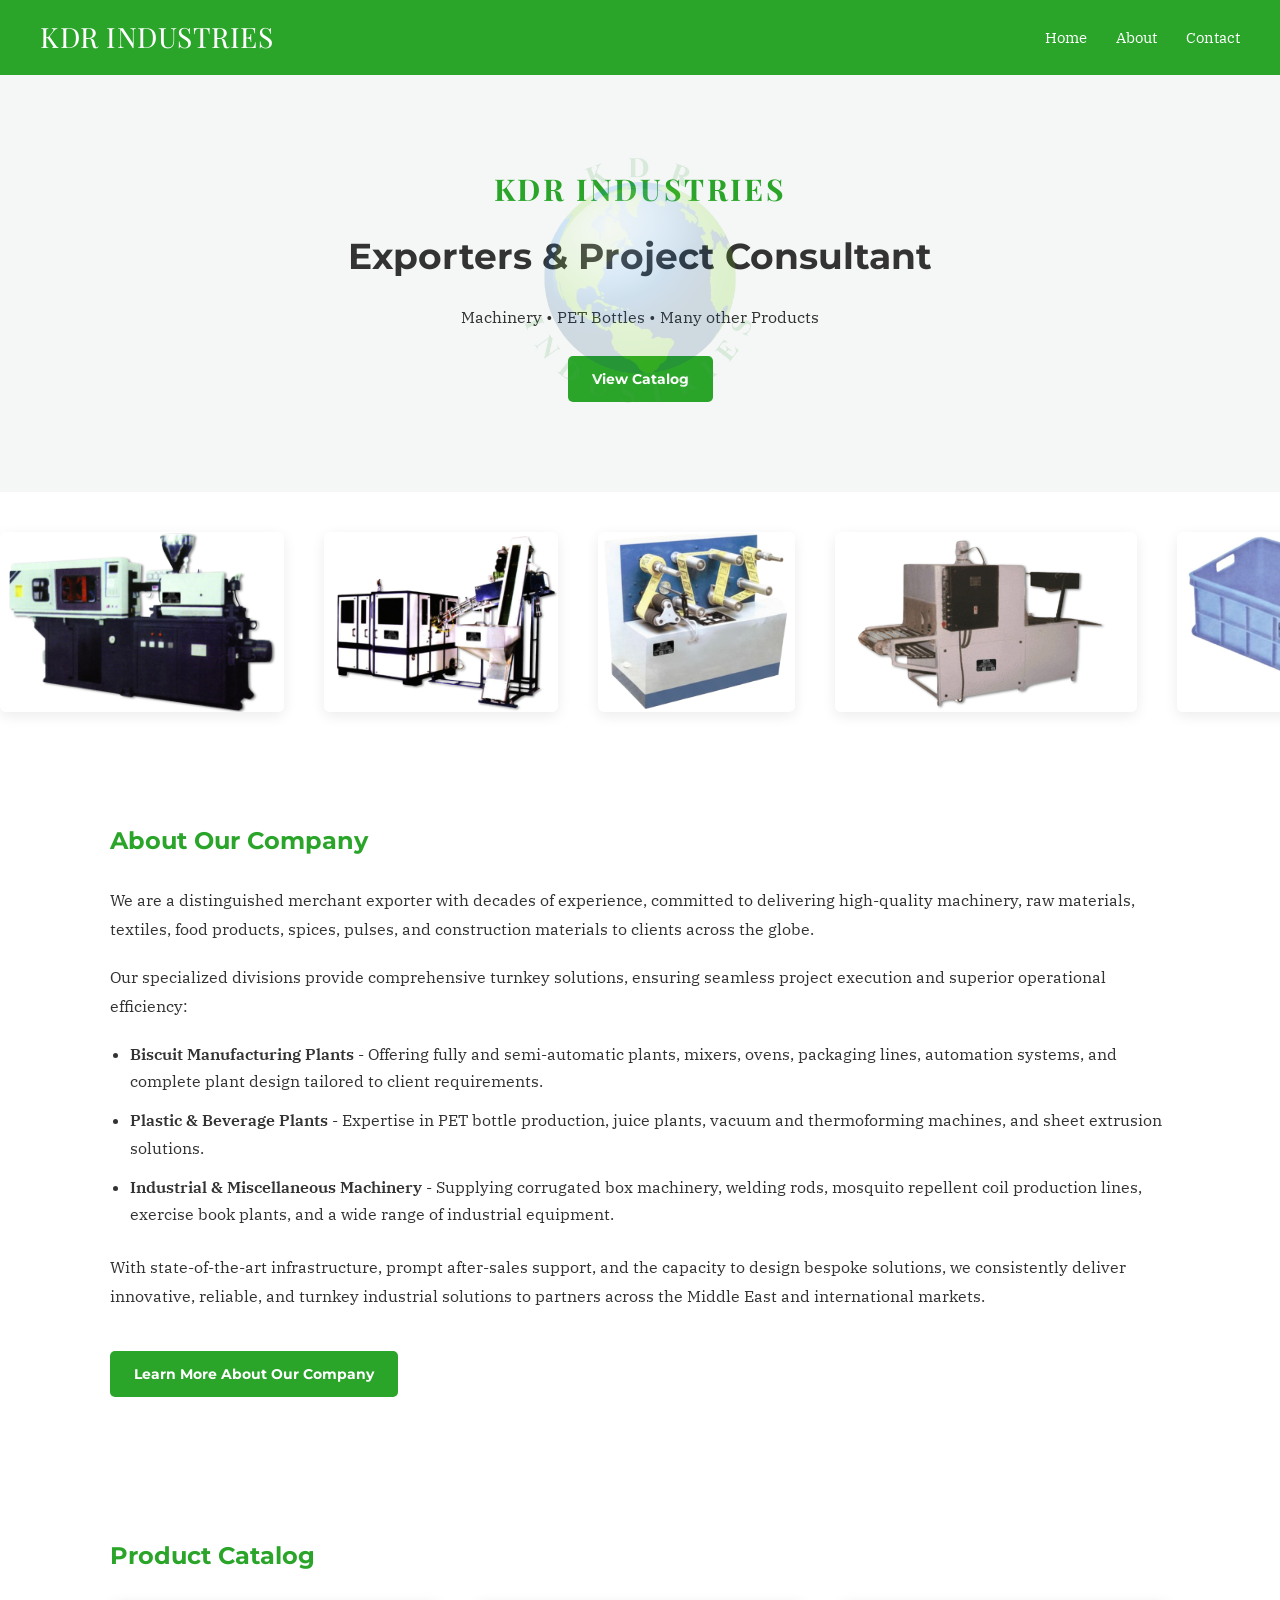
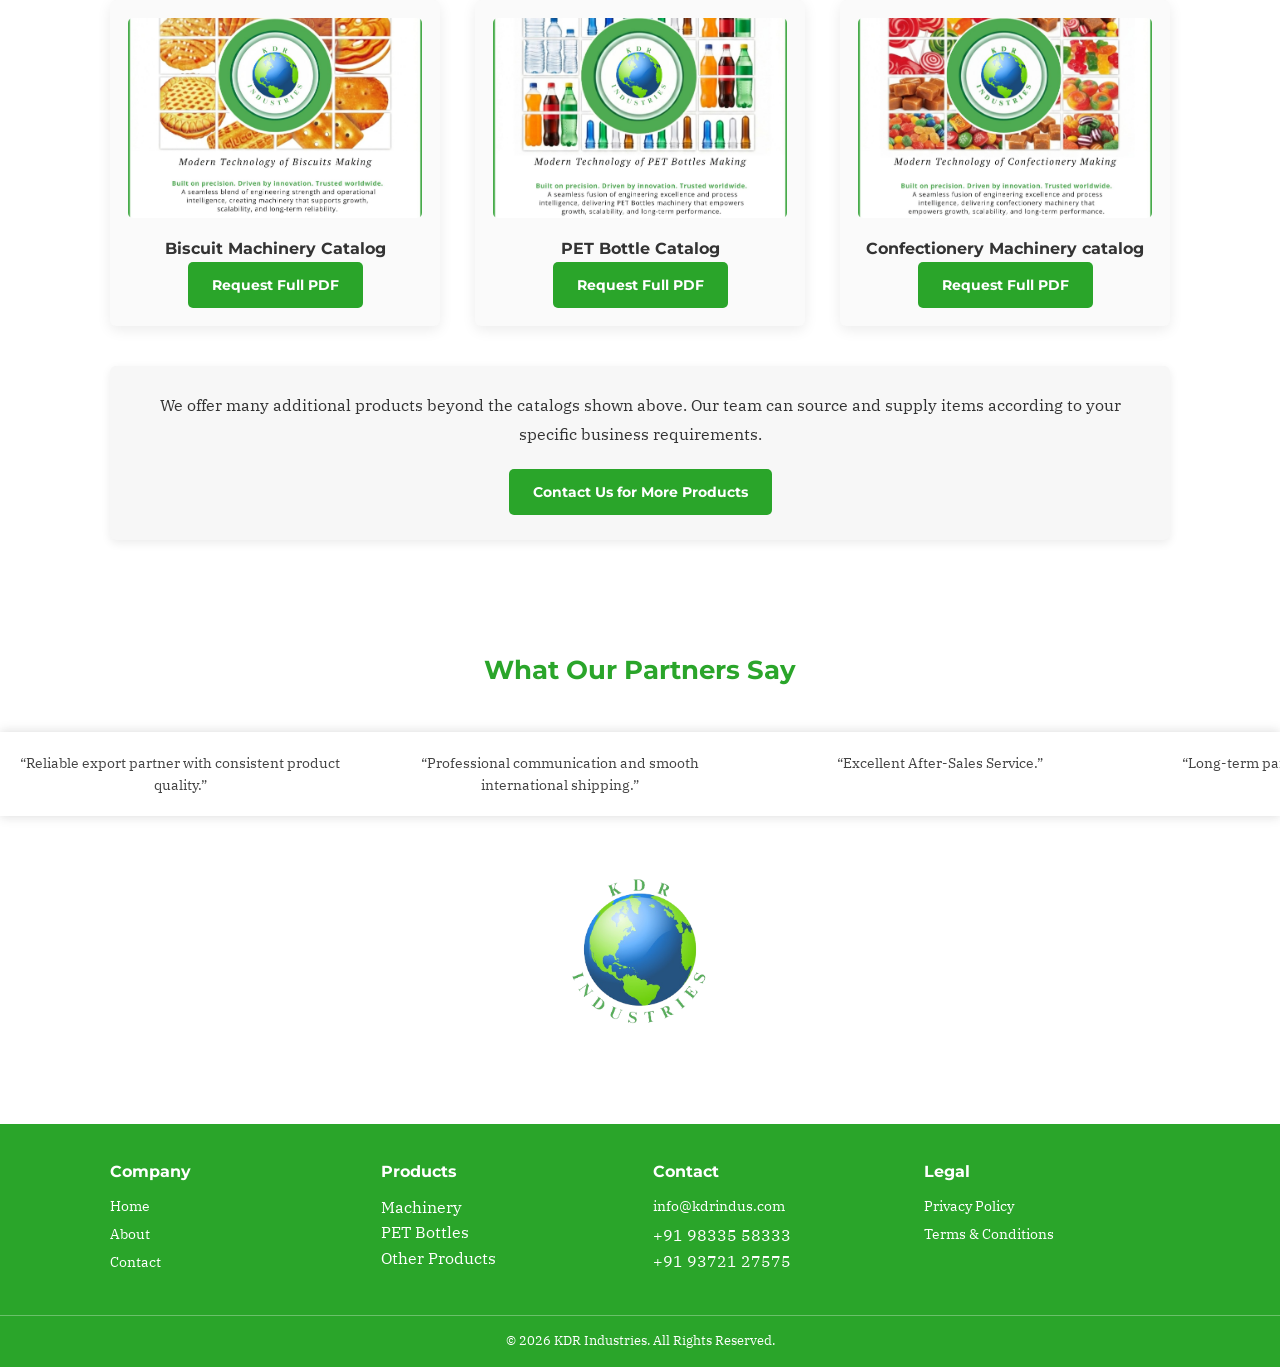
==== commit d170db21: "Update index.html" ====
--- a/index.html
+++ b/index.html
@@ -2,6 +2,8 @@
 <html>
 
 <head>
+
+<meta charset="UTF-8">  
 
 <link rel="canonical" href="https://kdrindus.com/">  
   
@@ -59,8 +61,10 @@
 <h1 style="color: #2aa52a; font-family: 'Playfair Display', serif; font-size: 30px; letter-spacing: 2.6px;">
   KDR INDUSTRIES
 </h1>
-  
-<h1>Exporters & Project Consultant</h1>
+
+<h2 style=" font-size: 36px; margin-top: 10px; margin-bottom: 20px;">
+  Exporters & Project Consultant
+</h2>
 
 <p>Machinery • PET Bottles • Many other Products</p>
 
